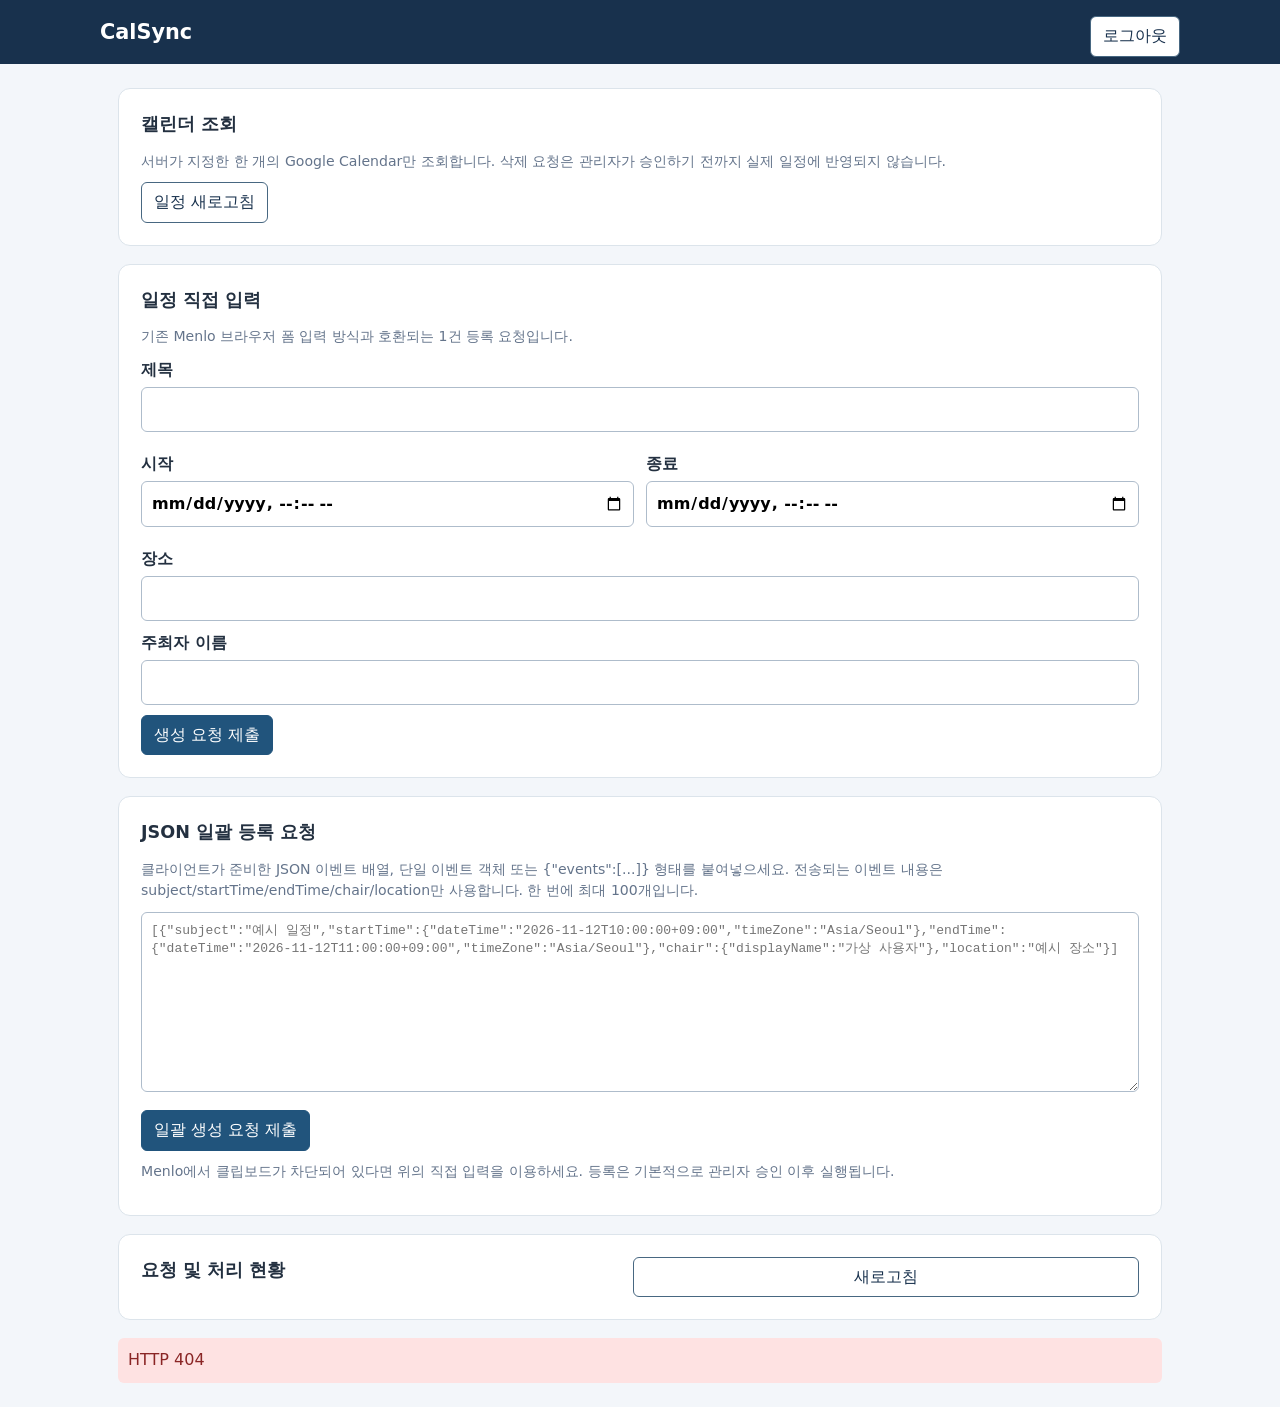
==== app/static/index.html @ 2108ede1 "feat: add Menlo-compatible browser UI for calendar requests" ====
<!doctype html>
<html lang="ko">
<head>
  <meta charset="utf-8">
  <meta name="viewport" content="width=device-width, initial-scale=1">
  <title>CalSync</title>
  <style>
    :root{font:16px/1.55 system-ui,-apple-system,sans-serif;color:#233040;background:#f3f6fa}
    *{box-sizing:border-box}
    body{margin:0}
    header{background:#18314d;color:white;padding:16px max(18px,calc((100vw - 1080px)/2))}
    header strong{font-size:1.3rem}
    main{max-width:1080px;margin:24px auto;padding:0 18px}
    section{background:#fff;border:1px solid #dce4eb;border-radius:12px;padding:22px;margin-bottom:18px}
    h2{margin:0 0 12px;font-size:1.1rem}
    p{margin:10px 0}
    .muted{color:#64748b}
    .small{font-size:.88rem}
    .row{display:flex;gap:12px;flex-wrap:wrap;align-items:center}
    .row>*{flex:1}
    label{display:block;margin:10px 0;font-weight:600}
    label input{display:block;width:100%;margin-top:4px}
    input,textarea,button{font:inherit;border-radius:6px}
    input,textarea{border:1px solid #aebccb;padding:9px;background:#fff}
    textarea{width:100%;height:180px;resize:vertical;font:13px/1.4 ui-monospace,monospace}
    button{cursor:pointer;border:1px solid #476781;padding:7px 12px;background:white;color:#18314d}
    button.primary{color:white;background:#21547c;border-color:#21547c}
    button:disabled{opacity:.55;cursor:default}
    .message{white-space:pre-wrap;margin:12px 0;padding:10px;background:#f0f4f8;border-radius:6px;min-height:30px}
    .error{background:#fee2e2;color:#8a2525}
    .success{background:#dcfce7;color:#14532d}
    .event,.request{border-top:1px solid #e3e9ef;padding:12px 0}
    .event:first-child,.request:first-child{border:0}
    .event strong,.request strong{display:block}
    .event button,.request button{margin-top:6px;margin-right:6px}
    @media(max-width:700px){.row>*{flex-basis:100%}}
  </style>
</head>
<body>
<header><strong>CalSync</strong> <span class="small" id="role"></span>
  <button style="float:right" id="logout">로그아웃</button>
</header>
<main>
  <section>
    <h2>캘린더 조회</h2>
    <p class="muted small">서버가 지정한 한 개의 Google Calendar만 조회합니다. 삭제 요청은 관리자가 승인하기 전까지 실제 일정에 반영되지 않습니다.</p>
    <button id="refreshEvents">일정 새로고침</button>
    <div id="events" aria-live="polite"></div>
  </section>

  <section>
    <h2>일정 직접 입력</h2>
    <p class="muted small">기존 Menlo 브라우저 폼 입력 방식과 호환되는 1건 등록 요청입니다.</p>
    <form id="singleForm">
      <label>제목 <input id="subject" required maxlength="250"></label>
      <div class="row">
        <label>시작 <input id="start" type="datetime-local" required></label>
        <label>종료 <input id="end" type="datetime-local" required></label>
      </div>
      <label>장소 <input id="location" maxlength="1000"></label>
      <label>주최자 이름 <input id="chair" maxlength="320"></label>
      <button class="primary" type="submit">생성 요청 제출</button>
    </form>
  </section>

  <section>
    <h2>JSON 일괄 등록 요청</h2>
    <p class="muted small">클라이언트가 준비한 JSON 이벤트 배열, 단일 이벤트 객체 또는 {"events":[...]} 형태를 붙여넣으세요. 전송되는 이벤트 내용은 subject/startTime/endTime/chair/location만 사용합니다. 한 번에 최대 100개입니다.</p>
    <textarea id="importText" spellcheck="false" placeholder='[{"subject":"예시 일정","startTime":{"dateTime":"2026-11-12T10:00:00+09:00","timeZone":"Asia/Seoul"},"endTime":{"dateTime":"2026-11-12T11:00:00+09:00","timeZone":"Asia/Seoul"},"chair":{"displayName":"가상 사용자"},"location":"예시 장소"}]'></textarea>
    <p><button id="sendBatch" class="primary">일괄 생성 요청 제출</button></p>
    <p class="muted small">Menlo에서 클립보드가 차단되어 있다면 위의 직접 입력을 이용하세요. 등록은 기본적으로 관리자 승인 이후 실행됩니다.</p>
  </section>

  <section>
    <div class="row"><h2>요청 및 처리 현황</h2><button id="refreshRequests">새로고침</button></div>
    <div id="requests" aria-live="polite"></div>
  </section>

  <div id="message" class="message" role="status">준비 중</div>
</main>
<script>
"use strict";
let csrf = "";
let role = "";
let pendingBatchId = null;

const el = id => document.getElementById(id);
const text = (parent, tag, value, className="") => {
  const node = document.createElement(tag);
  node.textContent = value == null ? "" : String(value);
  if (className) node.className = className;
  parent.appendChild(node);
  return node;
};
function message(msg, type="") {
  el("message").textContent = msg;
  el("message").className = "message " + type;
}
async function call(path, options={}) {
  const method = options.method || "GET";
  const headers = {...(options.headers || {})};
  if (method !== "GET") {
    headers["X-CSRF-Token"] = csrf;
    if (options.body) headers["Content-Type"] = "application/json";
  }
  const response = await fetch(path, {
    credentials:"same-origin", cache:"no-store", ...options, headers
  });
  if (response.status === 401) { location.href = "/login"; throw new Error("로그인이 필요합니다"); }
  const data = await response.json().catch(() => ({}));
  if (!response.ok) throw new Error(
    (typeof data.detail === "string" ? data.detail : "HTTP " + response.status)
  );
  return data;
}
function fmtTime(t) {
  return (t && (t.dateTime || t.date)) || "";
}
function button(parent, label, action) {
  const b = text(parent, "button", label);
  b.type = "button";
  b.addEventListener("click", async () => {
    b.disabled = true;
    try { await action(); } catch(e) { message(e.message, "error"); }
    finally { b.disabled = false; }
  });
  return b;
}
async function refreshEvents() {
  const holder = el("events");
  holder.replaceChildren();
  try {
    const data = await call("/api/v1/events");
    for (const e of data.events) {
      const item = document.createElement("div");
      item.className = "event";
      text(item, "strong", e.summary);
      text(item, "div", fmtTime(e.start) + " ~ " + fmtTime(e.end));
      if (e.location) text(item, "div", e.location, "muted");
      button(item, "삭제 요청", async () => {
        if (!confirm("이 일정의 삭제 요청을 제출할까요? 실제 삭제는 관리자 승인 후 진행됩니다.")) return;
        await call("/api/v1/requests/delete", {
          method:"POST", body: JSON.stringify({eventId:e.id,expectedEtag:e.etag})
        });
        message("삭제 요청을 접수했습니다.", "success");
        await refreshRequests();
      });
      holder.appendChild(item);
    }
    if (data.events.length === 0) text(holder, "p", "표시할 일정이 없습니다.", "muted");
    if (data.truncated) text(holder, "p", "결과 일부만 표시됩니다.", "muted");
  } catch(e) {
    text(holder, "p", "일정 조회 실패: " + e.message, "muted");
  }
}
async function refreshRequests() {
  const holder = el("requests");
  holder.replaceChildren();
  try {
    const data = await call("/api/v1/requests");
    for (const r of data.requests) {
      const item = document.createElement("div");
      item.className = "request";
      text(item, "strong", r.operation.toUpperCase() + " · " + r.status);
      text(item, "div", r.created_at + " | " + r.id, "muted small");
      if (r.last_error) text(item, "div", r.last_error, "error");
      if (role === "admin" && r.status === "PENDING") {
        button(item, "승인/실행", async () => {
          if (!confirm("Google Calendar에 이 요청을 실제 반영할까요?")) return;
          await call("/api/v1/admin/requests/" + r.id + "/approve", {method:"POST"});
          message("승인되어 실행됐습니다.", "success");
          await refreshRequests();
          await refreshEvents();
        });
        button(item, "거절", async () => {
          await call("/api/v1/admin/requests/" + r.id + "/reject", {method:"POST"});
          await refreshRequests();
        });
      }
      if (role === "admin" && r.status === "FAILED") {
        button(item, "실패건 재시도", async () => {
          if (!confirm("실패 원인을 확인했습니까? 동일 Google 이벤트 ID로 재시도합니다.")) return;
          await call("/api/v1/admin/requests/" + r.id + "/approve", {method:"POST"});
          await refreshRequests();
        });
      }
      holder.appendChild(item);
    }
    if (data.requests.length === 0) text(holder, "p", "접수된 요청이 없습니다.", "muted");
  } catch(e) { message("요청 조회 실패: " + e.message, "error"); }
}
function batchId() {
  if (crypto.randomUUID) return crypto.randomUUID().replace(/-/g,"");
  return "batch" + Date.now() + Math.floor(Math.random()*1e9).toString(36);
}
async function submitEvents(events, stableBatchId) {
  if (!Array.isArray(events) || !events.length || events.length > 100) {
    throw new Error("1~100개의 이벤트가 필요합니다");
  }
  const data = await call("/api/v1/requests/import", {
    method:"POST", body:JSON.stringify({batchId:stableBatchId, events})
  });
  message(data.requests.length + "건의 생성 요청을 접수했습니다. batchId: " + data.batchId, "success");
  await refreshRequests();
}
el("singleForm").addEventListener("submit", async e => {
  e.preventDefault();
  const tz = Intl.DateTimeFormat().resolvedOptions().timeZone || "Asia/Seoul";
  const event = {
    subject:el("subject").value,
    startTime:{dateTime:el("start").value,timeZone:tz},
    endTime:{dateTime:el("end").value,timeZone:tz},
    chair:{displayName:el("chair").value},
    location:el("location").value
  };
  try { await submitEvents([event], batchId()); e.target.reset(); }
  catch(err) { message(err.message, "error"); }
});
el("importText").addEventListener("input", () => { pendingBatchId=null; });
el("sendBatch").addEventListener("click", async () => {
  try {
    const input = JSON.parse(el("importText").value);
    const events = Array.isArray(input) ? input : Array.isArray(input.events) ? input.events : [input];
    if (!pendingBatchId) pendingBatchId = batchId();
    await submitEvents(events, pendingBatchId);
    el("importText").value="";
    pendingBatchId=null;
  } catch(err) { message(err.message, "error"); }
});
el("refreshEvents").addEventListener("click", refreshEvents);
el("refreshRequests").addEventListener("click", refreshRequests);
el("logout").addEventListener("click", async () => {
  try { await call("/api/v1/logout",{method:"POST"}); location.href="/login"; }
  catch(err){ message(err.message,"error"); }
});
(async () => {
  try {
    const user = await call("/api/v1/session");
    role = user.role; csrf = user.csrfToken;
    el("role").textContent = " · " + (role === "admin" ? "관리자" : "제출자");
    message("로그인 완료. 날짜/내용을 확인한 후 제출하세요.");
    await Promise.all([refreshEvents(),refreshRequests()]);
  } catch(e) { message(e.message,"error"); }
})();
</script>
</body></html>
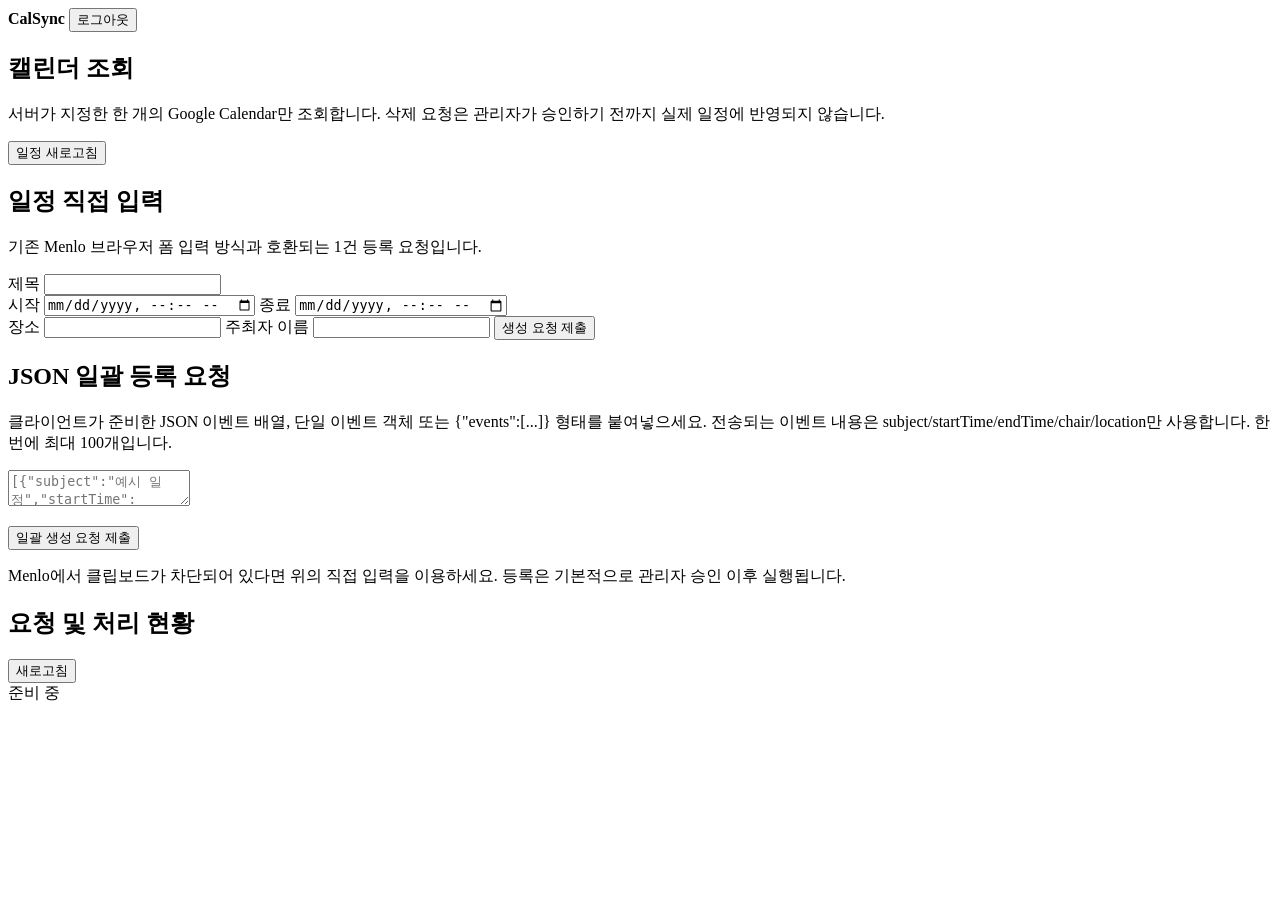
==== commit 1ce0c7a2: "security: harden authenticated browser receiver and dependencies" ====
--- a/app/static/index.html
+++ b/app/static/index.html
@@ -4,41 +4,11 @@
   <meta charset="utf-8">
   <meta name="viewport" content="width=device-width, initial-scale=1">
   <title>CalSync</title>
-  <style>
-    :root{font:16px/1.55 system-ui,-apple-system,sans-serif;color:#233040;background:#f3f6fa}
-    *{box-sizing:border-box}
-    body{margin:0}
-    header{background:#18314d;color:white;padding:16px max(18px,calc((100vw - 1080px)/2))}
-    header strong{font-size:1.3rem}
-    main{max-width:1080px;margin:24px auto;padding:0 18px}
-    section{background:#fff;border:1px solid #dce4eb;border-radius:12px;padding:22px;margin-bottom:18px}
-    h2{margin:0 0 12px;font-size:1.1rem}
-    p{margin:10px 0}
-    .muted{color:#64748b}
-    .small{font-size:.88rem}
-    .row{display:flex;gap:12px;flex-wrap:wrap;align-items:center}
-    .row>*{flex:1}
-    label{display:block;margin:10px 0;font-weight:600}
-    label input{display:block;width:100%;margin-top:4px}
-    input,textarea,button{font:inherit;border-radius:6px}
-    input,textarea{border:1px solid #aebccb;padding:9px;background:#fff}
-    textarea{width:100%;height:180px;resize:vertical;font:13px/1.4 ui-monospace,monospace}
-    button{cursor:pointer;border:1px solid #476781;padding:7px 12px;background:white;color:#18314d}
-    button.primary{color:white;background:#21547c;border-color:#21547c}
-    button:disabled{opacity:.55;cursor:default}
-    .message{white-space:pre-wrap;margin:12px 0;padding:10px;background:#f0f4f8;border-radius:6px;min-height:30px}
-    .error{background:#fee2e2;color:#8a2525}
-    .success{background:#dcfce7;color:#14532d}
-    .event,.request{border-top:1px solid #e3e9ef;padding:12px 0}
-    .event:first-child,.request:first-child{border:0}
-    .event strong,.request strong{display:block}
-    .event button,.request button{margin-top:6px;margin-right:6px}
-    @media(max-width:700px){.row>*{flex-basis:100%}}
-  </style>
+  <link rel="stylesheet" href="/static/style.css">
 </head>
 <body>
 <header><strong>CalSync</strong> <span class="small" id="role"></span>
-  <button style="float:right" id="logout">로그아웃</button>
+  <button class="logout" id="logout">로그아웃</button>
 </header>
 <main>
   <section>
@@ -78,169 +48,5 @@
 
   <div id="message" class="message" role="status">준비 중</div>
 </main>
-<script>
-"use strict";
-let csrf = "";
-let role = "";
-let pendingBatchId = null;
-
-const el = id => document.getElementById(id);
-const text = (parent, tag, value, className="") => {
-  const node = document.createElement(tag);
-  node.textContent = value == null ? "" : String(value);
-  if (className) node.className = className;
-  parent.appendChild(node);
-  return node;
-};
-function message(msg, type="") {
-  el("message").textContent = msg;
-  el("message").className = "message " + type;
-}
-async function call(path, options={}) {
-  const method = options.method || "GET";
-  const headers = {...(options.headers || {})};
-  if (method !== "GET") {
-    headers["X-CSRF-Token"] = csrf;
-    if (options.body) headers["Content-Type"] = "application/json";
-  }
-  const response = await fetch(path, {
-    credentials:"same-origin", cache:"no-store", ...options, headers
-  });
-  if (response.status === 401) { location.href = "/login"; throw new Error("로그인이 필요합니다"); }
-  const data = await response.json().catch(() => ({}));
-  if (!response.ok) throw new Error(
-    (typeof data.detail === "string" ? data.detail : "HTTP " + response.status)
-  );
-  return data;
-}
-function fmtTime(t) {
-  return (t && (t.dateTime || t.date)) || "";
-}
-function button(parent, label, action) {
-  const b = text(parent, "button", label);
-  b.type = "button";
-  b.addEventListener("click", async () => {
-    b.disabled = true;
-    try { await action(); } catch(e) { message(e.message, "error"); }
-    finally { b.disabled = false; }
-  });
-  return b;
-}
-async function refreshEvents() {
-  const holder = el("events");
-  holder.replaceChildren();
-  try {
-    const data = await call("/api/v1/events");
-    for (const e of data.events) {
-      const item = document.createElement("div");
-      item.className = "event";
-      text(item, "strong", e.summary);
-      text(item, "div", fmtTime(e.start) + " ~ " + fmtTime(e.end));
-      if (e.location) text(item, "div", e.location, "muted");
-      button(item, "삭제 요청", async () => {
-        if (!confirm("이 일정의 삭제 요청을 제출할까요? 실제 삭제는 관리자 승인 후 진행됩니다.")) return;
-        await call("/api/v1/requests/delete", {
-          method:"POST", body: JSON.stringify({eventId:e.id,expectedEtag:e.etag})
-        });
-        message("삭제 요청을 접수했습니다.", "success");
-        await refreshRequests();
-      });
-      holder.appendChild(item);
-    }
-    if (data.events.length === 0) text(holder, "p", "표시할 일정이 없습니다.", "muted");
-    if (data.truncated) text(holder, "p", "결과 일부만 표시됩니다.", "muted");
-  } catch(e) {
-    text(holder, "p", "일정 조회 실패: " + e.message, "muted");
-  }
-}
-async function refreshRequests() {
-  const holder = el("requests");
-  holder.replaceChildren();
-  try {
-    const data = await call("/api/v1/requests");
-    for (const r of data.requests) {
-      const item = document.createElement("div");
-      item.className = "request";
-      text(item, "strong", r.operation.toUpperCase() + " · " + r.status);
-      text(item, "div", r.created_at + " | " + r.id, "muted small");
-      if (r.last_error) text(item, "div", r.last_error, "error");
-      if (role === "admin" && r.status === "PENDING") {
-        button(item, "승인/실행", async () => {
-          if (!confirm("Google Calendar에 이 요청을 실제 반영할까요?")) return;
-          await call("/api/v1/admin/requests/" + r.id + "/approve", {method:"POST"});
-          message("승인되어 실행됐습니다.", "success");
-          await refreshRequests();
-          await refreshEvents();
-        });
-        button(item, "거절", async () => {
-          await call("/api/v1/admin/requests/" + r.id + "/reject", {method:"POST"});
-          await refreshRequests();
-        });
-      }
-      if (role === "admin" && r.status === "FAILED") {
-        button(item, "실패건 재시도", async () => {
-          if (!confirm("실패 원인을 확인했습니까? 동일 Google 이벤트 ID로 재시도합니다.")) return;
-          await call("/api/v1/admin/requests/" + r.id + "/approve", {method:"POST"});
-          await refreshRequests();
-        });
-      }
-      holder.appendChild(item);
-    }
-    if (data.requests.length === 0) text(holder, "p", "접수된 요청이 없습니다.", "muted");
-  } catch(e) { message("요청 조회 실패: " + e.message, "error"); }
-}
-function batchId() {
-  if (crypto.randomUUID) return crypto.randomUUID().replace(/-/g,"");
-  return "batch" + Date.now() + Math.floor(Math.random()*1e9).toString(36);
-}
-async function submitEvents(events, stableBatchId) {
-  if (!Array.isArray(events) || !events.length || events.length > 100) {
-    throw new Error("1~100개의 이벤트가 필요합니다");
-  }
-  const data = await call("/api/v1/requests/import", {
-    method:"POST", body:JSON.stringify({batchId:stableBatchId, events})
-  });
-  message(data.requests.length + "건의 생성 요청을 접수했습니다. batchId: " + data.batchId, "success");
-  await refreshRequests();
-}
-el("singleForm").addEventListener("submit", async e => {
-  e.preventDefault();
-  const tz = Intl.DateTimeFormat().resolvedOptions().timeZone || "Asia/Seoul";
-  const event = {
-    subject:el("subject").value,
-    startTime:{dateTime:el("start").value,timeZone:tz},
-    endTime:{dateTime:el("end").value,timeZone:tz},
-    chair:{displayName:el("chair").value},
-    location:el("location").value
-  };
-  try { await submitEvents([event], batchId()); e.target.reset(); }
-  catch(err) { message(err.message, "error"); }
-});
-el("importText").addEventListener("input", () => { pendingBatchId=null; });
-el("sendBatch").addEventListener("click", async () => {
-  try {
-    const input = JSON.parse(el("importText").value);
-    const events = Array.isArray(input) ? input : Array.isArray(input.events) ? input.events : [input];
-    if (!pendingBatchId) pendingBatchId = batchId();
-    await submitEvents(events, pendingBatchId);
-    el("importText").value="";
-    pendingBatchId=null;
-  } catch(err) { message(err.message, "error"); }
-});
-el("refreshEvents").addEventListener("click", refreshEvents);
-el("refreshRequests").addEventListener("click", refreshRequests);
-el("logout").addEventListener("click", async () => {
-  try { await call("/api/v1/logout",{method:"POST"}); location.href="/login"; }
-  catch(err){ message(err.message,"error"); }
-});
-(async () => {
-  try {
-    const user = await call("/api/v1/session");
-    role = user.role; csrf = user.csrfToken;
-    el("role").textContent = " · " + (role === "admin" ? "관리자" : "제출자");
-    message("로그인 완료. 날짜/내용을 확인한 후 제출하세요.");
-    await Promise.all([refreshEvents(),refreshRequests()]);
-  } catch(e) { message(e.message,"error"); }
-})();
-</script>
+<script src="/static/app.js" defer></script>
 </body></html>
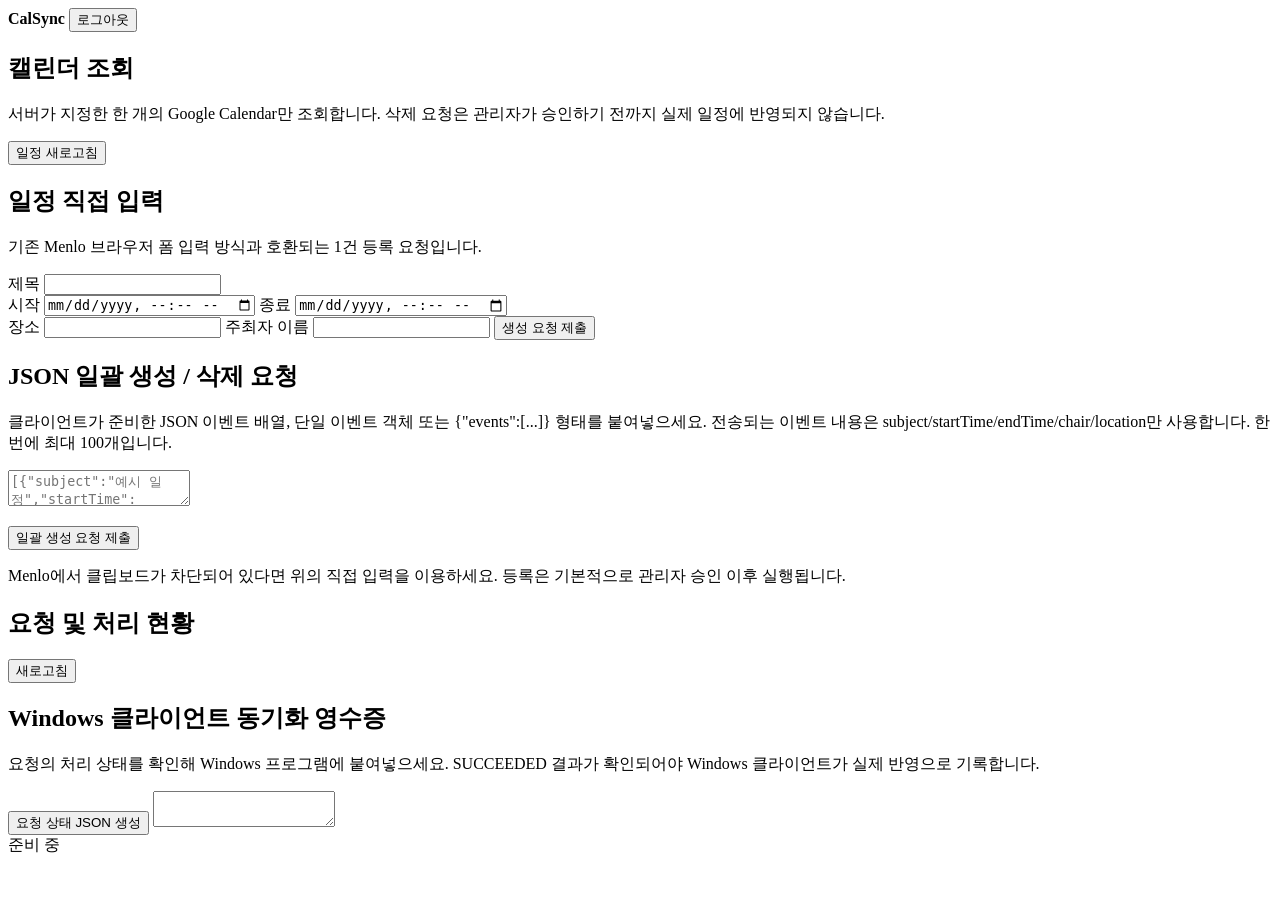
==== commit c0317814: "feat(web): add browser-side status receipt export for Windows client" ====
--- a/app/static/index.html
+++ b/app/static/index.html
@@ -34,7 +34,7 @@
   </section>
 
   <section>
-    <h2>JSON 일괄 등록 요청</h2>
+    <h2>JSON 일괄 생성 / 삭제 요청</h2>
     <p class="muted small">클라이언트가 준비한 JSON 이벤트 배열, 단일 이벤트 객체 또는 {"events":[...]} 형태를 붙여넣으세요. 전송되는 이벤트 내용은 subject/startTime/endTime/chair/location만 사용합니다. 한 번에 최대 100개입니다.</p>
     <textarea id="importText" spellcheck="false" placeholder='[{"subject":"예시 일정","startTime":{"dateTime":"2026-11-12T10:00:00+09:00","timeZone":"Asia/Seoul"},"endTime":{"dateTime":"2026-11-12T11:00:00+09:00","timeZone":"Asia/Seoul"},"chair":{"displayName":"가상 사용자"},"location":"예시 장소"}]'></textarea>
     <p><button id="sendBatch" class="primary">일괄 생성 요청 제출</button></p>
@@ -46,6 +46,14 @@
     <div id="requests" aria-live="polite"></div>
   </section>
 
+  <section>
+    <h2>Windows 클라이언트 동기화 영수증</h2>
+    <p class="muted small">요청의 처리 상태를 확인해 Windows 프로그램에 붙여넣으세요.
+    SUCCEEDED 결과가 확인되어야 Windows 클라이언트가 실제 반영으로 기록합니다.</p>
+    <button id="exportReceipts">요청 상태 JSON 생성</button>
+    <textarea id="receiptText" readonly spellcheck="false" aria-label="수신 상태 JSON"></textarea>
+  </section>
+
   <div id="message" class="message" role="status">준비 중</div>
 </main>
 <script src="/static/app.js" defer></script>
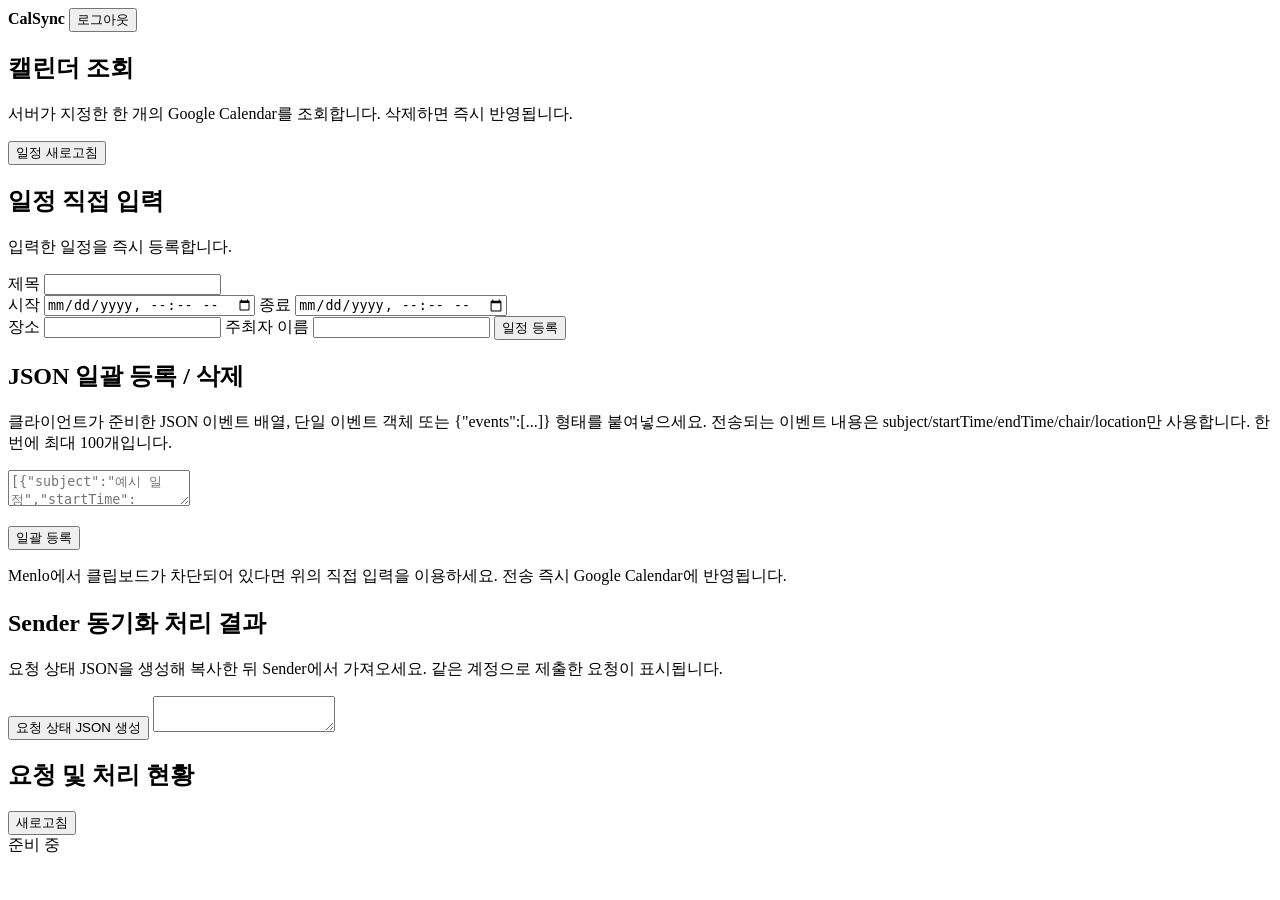
==== commit 119c818a: "feat: 거부 원본 기록·Google 웹 재연결·개인정보 페이지 - 422·409 거부 시 받은 원본 payload를 rejections 테이블에 기록, 관리자 조회 API/UI" ====
--- a/app/static/index.html
+++ b/app/static/index.html
@@ -13,14 +13,14 @@
 <main>
   <section>
     <h2>캘린더 조회</h2>
-    <p class="muted small">서버가 지정한 한 개의 Google Calendar만 조회합니다. 삭제 요청은 관리자가 승인하기 전까지 실제 일정에 반영되지 않습니다.</p>
+    <p class="muted small">서버가 지정한 한 개의 Google Calendar를 조회합니다. 삭제하면 즉시 반영됩니다.</p>
     <button id="refreshEvents">일정 새로고침</button>
     <div id="events" aria-live="polite"></div>
   </section>
 
   <section>
     <h2>일정 직접 입력</h2>
-    <p class="muted small">기존 Menlo 브라우저 폼 입력 방식과 호환되는 1건 등록 요청입니다.</p>
+    <p class="muted small">입력한 일정을 즉시 등록합니다.</p>
     <form id="singleForm">
       <label>제목 <input id="subject" required maxlength="250"></label>
       <div class="row">
@@ -29,16 +29,23 @@
       </div>
       <label>장소 <input id="location" maxlength="1000"></label>
       <label>주최자 이름 <input id="chair" maxlength="320"></label>
-      <button class="primary" type="submit">생성 요청 제출</button>
+      <button class="primary" type="submit">일정 등록</button>
     </form>
   </section>
 
   <section>
-    <h2>JSON 일괄 생성 / 삭제 요청</h2>
+    <h2>JSON 일괄 등록 / 삭제</h2>
     <p class="muted small">클라이언트가 준비한 JSON 이벤트 배열, 단일 이벤트 객체 또는 {"events":[...]} 형태를 붙여넣으세요. 전송되는 이벤트 내용은 subject/startTime/endTime/chair/location만 사용합니다. 한 번에 최대 100개입니다.</p>
     <textarea id="importText" spellcheck="false" placeholder='[{"subject":"예시 일정","startTime":{"dateTime":"2026-11-12T10:00:00+09:00","timeZone":"Asia/Seoul"},"endTime":{"dateTime":"2026-11-12T11:00:00+09:00","timeZone":"Asia/Seoul"},"chair":{"displayName":"가상 사용자"},"location":"예시 장소"}]'></textarea>
-    <p><button id="sendBatch" class="primary">일괄 생성 요청 제출</button></p>
-    <p class="muted small">Menlo에서 클립보드가 차단되어 있다면 위의 직접 입력을 이용하세요. 등록은 기본적으로 관리자 승인 이후 실행됩니다.</p>
+    <p><button id="sendBatch" class="primary">일괄 등록</button></p>
+    <p class="muted small">Menlo에서 클립보드가 차단되어 있다면 위의 직접 입력을 이용하세요. 전송 즉시 Google Calendar에 반영됩니다.</p>
+  </section>
+
+  <section>
+    <h2>Sender 동기화 처리 결과</h2>
+    <p class="muted small">요청 상태 JSON을 생성해 복사한 뒤 Sender에서 가져오세요. 같은 계정으로 제출한 요청이 표시됩니다.</p>
+    <button id="exportReceipts">요청 상태 JSON 생성</button>
+    <textarea id="receiptText" readonly spellcheck="false" aria-label="동기화 처리 상태 JSON"></textarea>
   </section>
 
   <section>
@@ -46,12 +53,17 @@
     <div id="requests" aria-live="polite"></div>
   </section>
 
-  <section>
-    <h2>Windows 클라이언트 동기화 영수증</h2>
-    <p class="muted small">요청의 처리 상태를 확인해 Windows 프로그램에 붙여넣으세요.
-    SUCCEEDED 결과가 확인되어야 Windows 클라이언트가 실제 반영으로 기록합니다.</p>
-    <button id="exportReceipts">요청 상태 JSON 생성</button>
-    <textarea id="receiptText" readonly spellcheck="false" aria-label="수신 상태 JSON"></textarea>
+  <section id="adminSection" hidden>
+    <h2>Google 계정 연결 (관리자)</h2>
+    <div id="googleStatus" class="muted small">확인 중…</div>
+    <p><button id="reconnectGoogle">Google 계정 재연결</button></p>
+    <p class="muted small">토큰 만료로 일정 등록이 실패하면 이 버튼으로 다시 연결하세요. 그룹 캘린더에 편집 권한이 있는 Google 계정으로 동의한 뒤 이 페이지로 돌아옵니다.</p>
+  </section>
+
+  <section id="debugSection" hidden>
+    <div class="row"><h2>거부된 요청 기록</h2><button id="refreshRejections">새로고침</button></div>
+    <p class="muted small">422·409로 거부된 요청의 원본 데이터와 사유 (최근 100건, 관리자 전용)</p>
+    <div id="rejections" aria-live="polite"></div>
   </section>
 
   <div id="message" class="message" role="status">준비 중</div>
